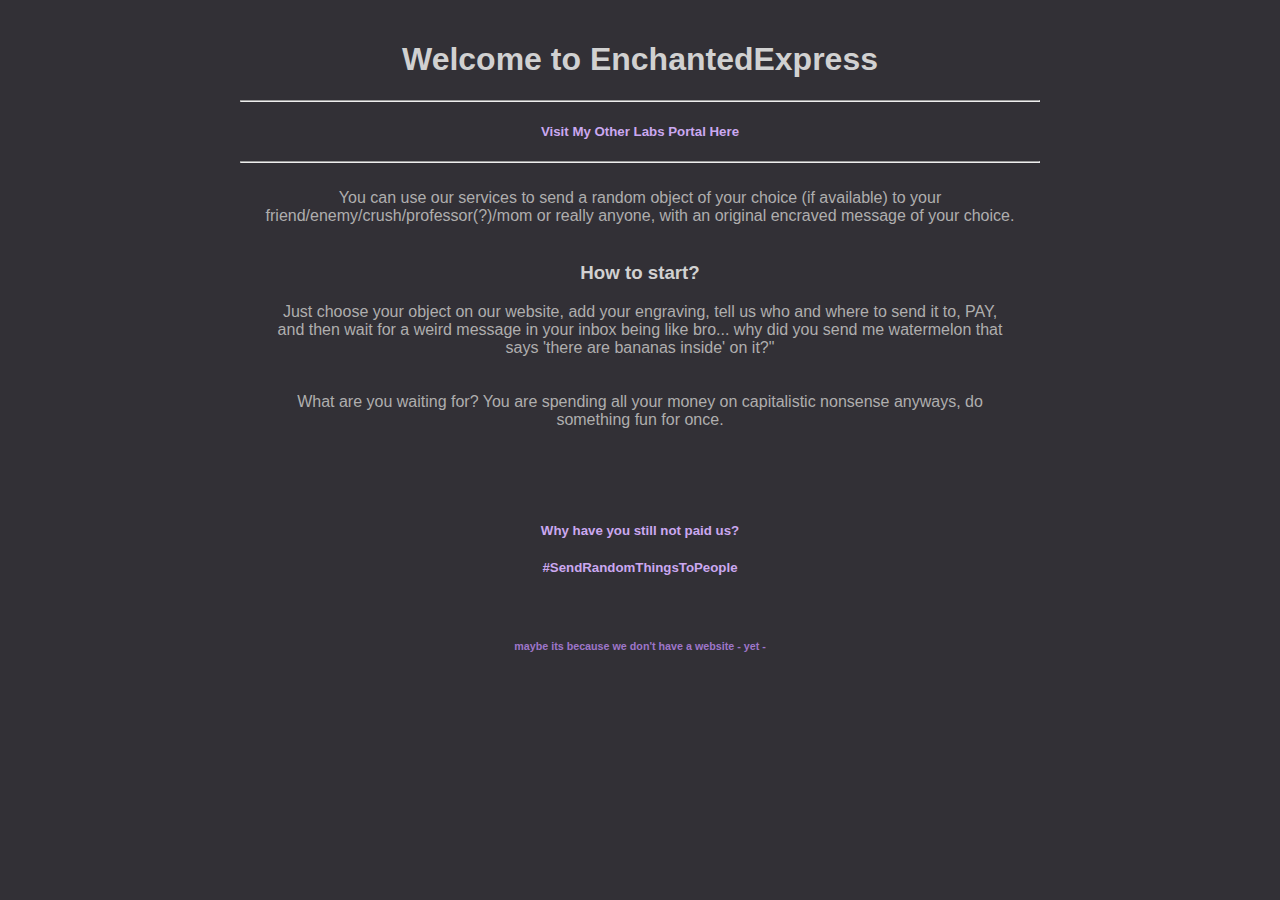
==== index.html @ d84fa531 "Add files via upload" ====
<!DOCTYPE html>
<html>
    <head>
        <title>EnchantedExpress | Home</title>
        <style>
            body {
                font-family: Poppins, Arial, sans-serif;
                background-color: #f0f0f0;
                margin: 0;
                padding: 0;
                background-color: rgb(50, 48, 54);
            }

            h1 {
                color: #d1d1d1;
                text-align: center;
            }

            p {
                color: #afaeae;
                margin: 0 20px;
                text-align: center;
            }

            h3{
                color: #d1d1d1;
                text-align: center;
            }

            h5 {
                color: #cba8f0;
                text-align: center;
            }

            h6 {
                color: #9e76c9;
                text-align: center;
            }

            a {
                color: #cba8f0;
                text-decoration: none;
            }

            a:hover {
                color: #9145e2;
                text-decoration: none;
            }

            .container {
                max-width: 800px;
                margin: 0 auto;
                padding: 20px;
            }
        </style>
    </head>
    <body>
        <div class="container">
            <h1>Welcome to EnchantedExpress</h1>
            <hr>
            <h5><a href="Labs/default.html">Visit My Other Labs Portal Here</a></h5>
            <hr>
            <br>
            <p>
                You can use our services to send a random object of your choice (if available) to your
                friend/enemy/crush/professor(?)/mom or really anyone, 
                with an original encraved message of your choice.
            </p>

            <br>

            <h3>How to start?</h3>
            <p>
                Just choose your object on our website, add your engraving, 
                tell us who and where to send it to, PAY,<br>and then wait for a weird message in your inbox being like 
                bro... why did you send me watermelon that says 'there are bananas inside' on it?"
            </p>

            <br>
            <br>

            <p>
                What are you waiting for? You are spending all your money on capitalistic nonsense anyways, 
                do something fun for once.
            </p>

            <br>
            <br>
            <br>
            <br>

            <h5>Why have you still not paid us?</h5>
            <h5>#SendRandomThingsToPeople</h5>

            <br>
            
            <h6>maybe its because we don't have a website - yet -</h6>
        </div>
    </body>
</html>
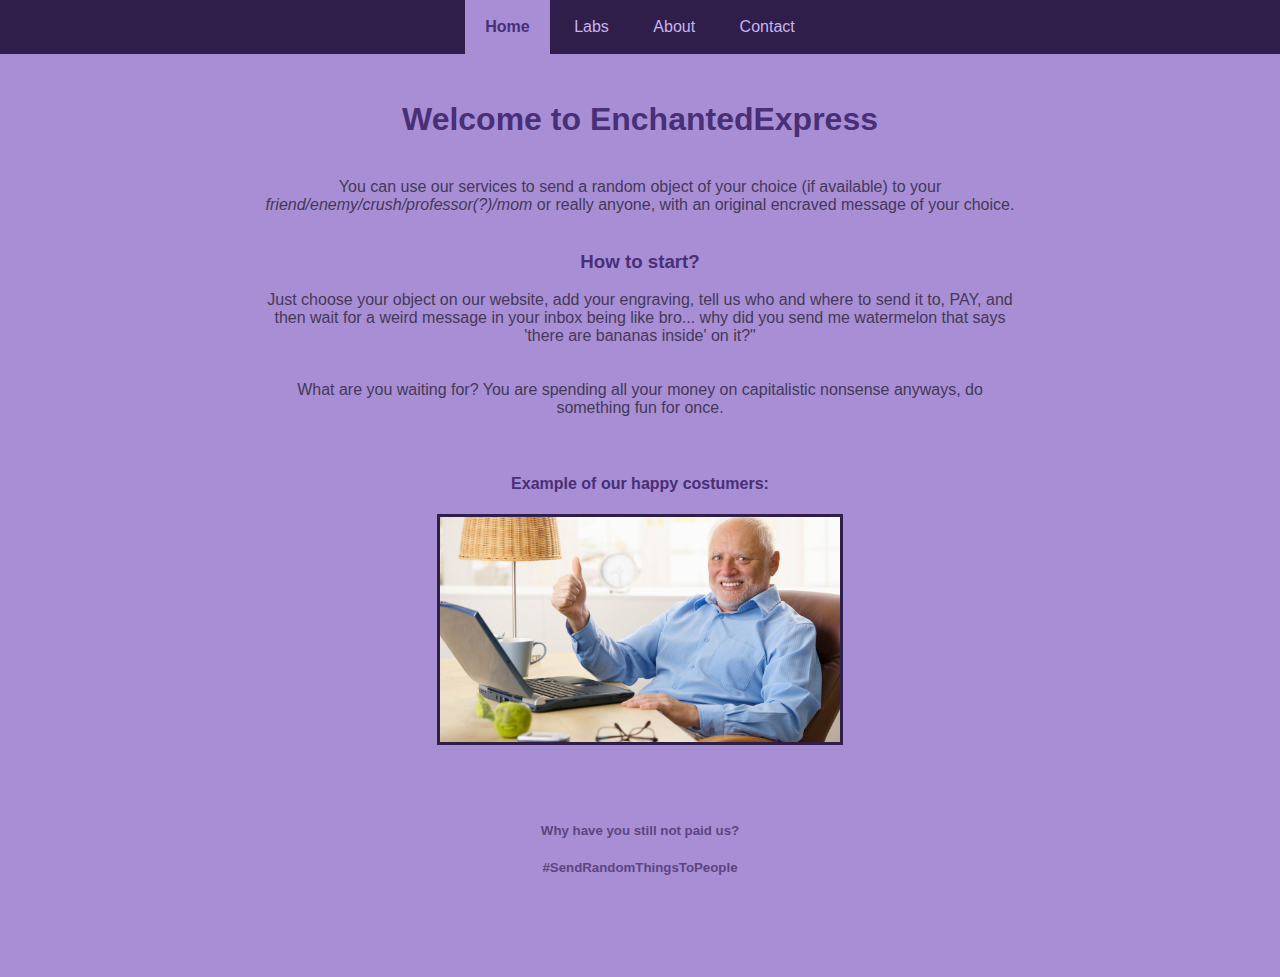
==== commit e1464ab3: "Update index.html" ====
--- a/index.html
+++ b/index.html
@@ -5,96 +5,128 @@
         <style>
             body {
                 font-family: Poppins, Arial, sans-serif;
-                background-color: #f0f0f0;
                 margin: 0;
                 padding: 0;
-                background-color: rgb(50, 48, 54);
+                background-color: rgb(168, 142, 213);
             }
 
-            h1 {
-                color: #d1d1d1;
+            h1, h3, h4{
+                color: rgb(73, 47, 118);
                 text-align: center;
             }
 
-            p {
-                color: #afaeae;
+            .txt {
+                color: rgb(68, 57, 87);
                 margin: 0 20px;
                 text-align: center;
             }
 
-            h3{
-                color: #d1d1d1;
-                text-align: center;
-            }
-
-            h5 {
-                color: #cba8f0;
-                text-align: center;
-            }
-
-            h6 {
-                color: #9e76c9;
+            h5{
+                color: rgb(91, 70, 129);
                 text-align: center;
             }
 
             a {
-                color: #cba8f0;
+                color: #695380;
                 text-decoration: none;
             }
 
             a:hover {
-                color: #9145e2;
+                color: rgb(78, 57, 117);
                 text-decoration: none;
             }
 
             .container {
                 max-width: 800px;
                 margin: 0 auto;
-                padding: 20px;
+                padding: 80px;
+            }
+
+            ul {
+                list-style-type: none;
+                margin: 0;
+                padding: 0;
+                overflow: hidden;
+                background-color: rgb(46, 30, 73);
+                position: fixed;
+                top: 0;
+                width: 100%;
+                text-align: center;
+            }
+
+            li {
+                display: inline-block;
+            }
+
+            li a {
+                display: block;
+                color: rgb(202, 178, 243);
+                text-align: center;
+                padding: 18px 20px;
+                text-decoration: none;
+            }
+
+            li a:hover:not(.active) {
+                background-color: rgba(168, 142, 213, 0.387);
+                color: rgb(190, 163, 237);
+            }
+
+            .active {
+                background-color: rgb(168, 142, 213);
+                color: rgb(73, 47, 118);
+                font-weight: 800;
+            }
+
+            .pic {
+                text-align: center;
+                
+            }
+
+            img {
+                border: 3px solid rgb(46, 30, 73);
+            }
+
+            span {
+                font-style: italic;
             }
         </style>
     </head>
     <body>
+        <ul>
+            <li><a class="active" href="#home">Home</a></li>
+            <li><a href="Labs/default.html">Labs</a></li>
+            <li><a href="about.html">About</a></li>
+            <li><a href="contact.html">Contact</a></li>
+        </ul>
         <div class="container">
             <h1>Welcome to EnchantedExpress</h1>
-            <hr>
-            <h5><a href="Labs/default.html">Visit My Other Labs Portal Here</a></h5>
-            <hr>
             <br>
-            <p>
+            <p class="txt">
                 You can use our services to send a random object of your choice (if available) to your
-                friend/enemy/crush/professor(?)/mom or really anyone, 
+                <span>friend/enemy/crush/professor(?)/mom</span> or really anyone, 
                 with an original encraved message of your choice.
             </p>
-
             <br>
-
             <h3>How to start?</h3>
-            <p>
+            <p class="txt">
                 Just choose your object on our website, add your engraving, 
-                tell us who and where to send it to, PAY,<br>and then wait for a weird message in your inbox being like 
+                tell us who and where to send it to, PAY, and then wait for a weird message in your inbox being like 
                 bro... why did you send me watermelon that says 'there are bananas inside' on it?"
             </p>
-
             <br>
             <br>
-
-            <p>
+            <p class="txt">
                 What are you waiting for? You are spending all your money on capitalistic nonsense anyways, 
                 do something fun for once.
             </p>
-
             <br>
             <br>
+            <h4>Example of our happy costumers:</h4>
+            <p class="pic"><img src="Images/hidethepain.jpeg" alt="Harold is Happy" width="400"></p>
             <br>
             <br>
-
             <h5>Why have you still not paid us?</h5>
             <h5>#SendRandomThingsToPeople</h5>
-
-            <br>
-            
-            <h6>maybe its because we don't have a website - yet -</h6>
         </div>
     </body>
-</html>+</html>
